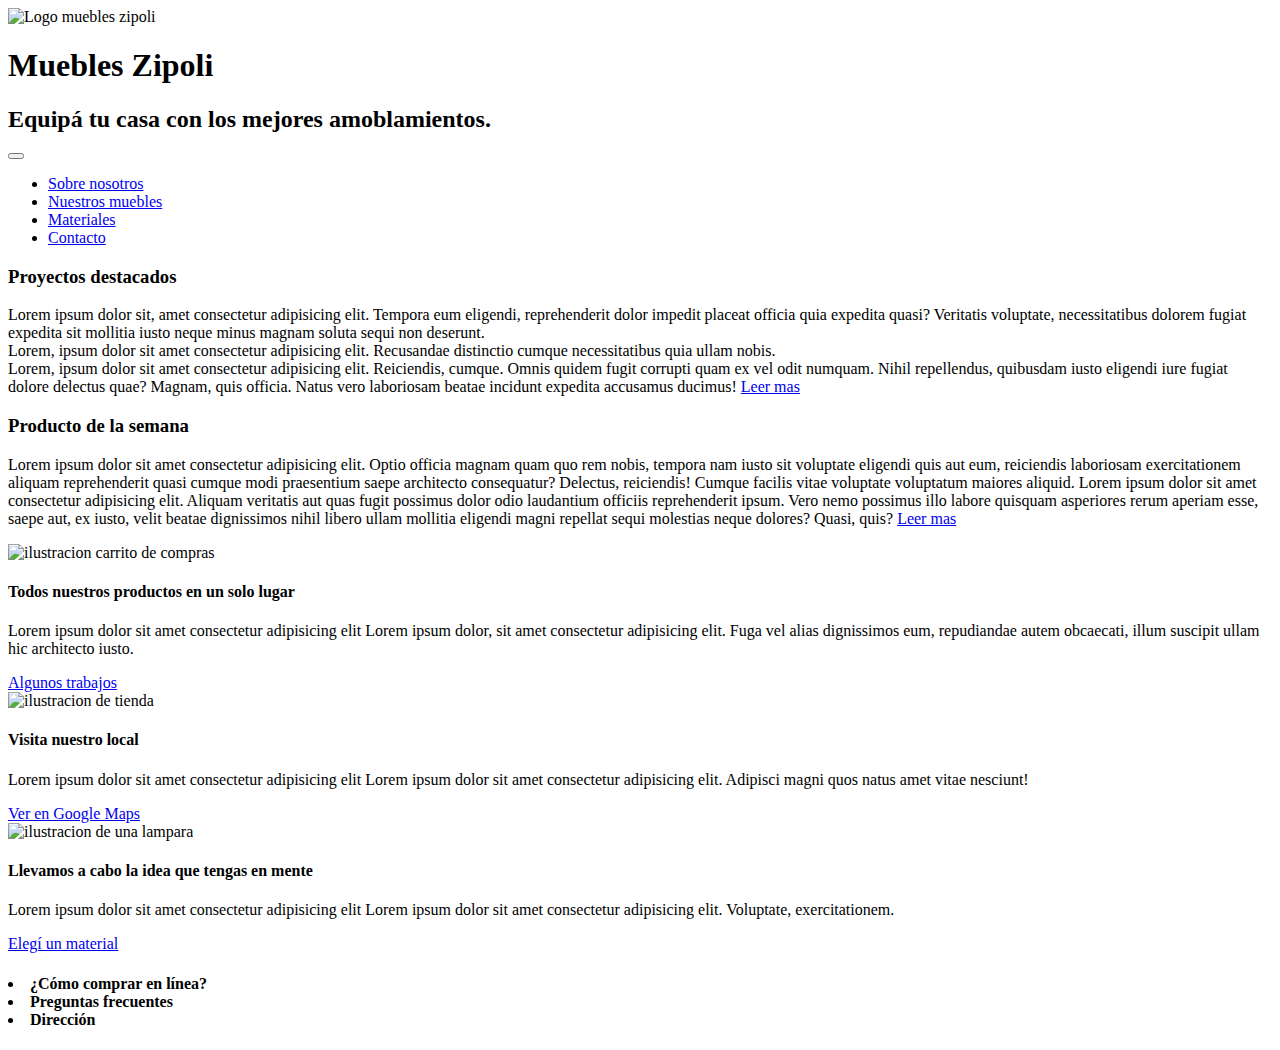
==== index.html @ 5b1254e7 "primer commit" ====
<html lang="es">
  <head>
    <meta charset="UTF-8">
    <meta http-equiv="X-UA-Compatible" content="IE=edge">
    <meta name="viewport" content="width=device-width, initial-scale=1.0">
    <meta name="keywords" content="Muebles destacados, amoblamiento del hogar, muebles personalizados, muebles de melamina, muebles de mdf, muebles de algarrobo">
    <meta name="description" content="¿Querés equipar tu casa negocio u oficina? Entrá a nuestro sitio y encontrá la mejor variedad">
    <title>Muebles Zipoli | Amoblamiento del hogar</title>
    <link href="https://cdn.jsdelivr.net/npm/bootstrap@5.1.1/dist/css/bootstrap.min.css" rel="stylesheet" integrity="sha384-F3w7mX95PdgyTmZZMECAngseQB83DfGTowi0iMjiWaeVhAn4FJkqJByhZMI3AhiU" crossorigin="anonymous">
    <link rel="stylesheet" href="style/style.css">
    <link rel="preconnect" href="https://fonts.googleapis.com">
    <link rel="preconnect" href="https://fonts.gstatic.com" crossorigin>
    <link href="https://fonts.googleapis.com/css2?family=Lato:wght@100;300&display=swap" rel="stylesheet">
  </head>
  <body>
    <header>
      <img src="./Imagenes/Logo.jpg" alt="Logo muebles zipoli">
      <h1>Muebles Zipoli</h1>
      <h2>Equipá tu casa con los mejores amoblamientos.</h2>
    </header>
    <!--Navegador-->
    <nav class="navbar navbar-dark bg-dark">
      <div class="container-fluid">
        <button class="navbar-toggler" type="button" data-bs-toggle="collapse" data-bs-target="#navbarSupportedContent" aria-controls="navbarSupportedContent" aria-expanded="false" aria-label="Toggle navigation">
          <span class="navbar-toggler-icon"></span>
        </button>
        <div class="collapse navbar-collapse" id="navbarSupportedContent">
          <ul class="navbar-nav me-auto mb-2 mb-lg-0">
            <li class="nav-item">
              <a class="nav-link active" aria-current="page" href="pages/sobreNosotros.html">Sobre nosotros</a>
            </li>
            <li class="nav-item">
              <a class="nav-link" href="pages/nuestrosMuebles.html">Nuestros muebles</a>
            </li>
            <li class="nav-item">
              <a class="nav-link" href="pages/materiales.html">Materiales</a>
            </li>
            <li class="nav-item">
              <a class="nav-link" href="pages/contacto.html">Contacto</a>
            </li>
          </ul>
        </div>
      </div>
    </nav>
    <main class="mainIndex" >
      <h3 class="proyectosDestacados">Proyectos destacados</h3>
      <p>Lorem ipsum dolor sit, amet consectetur adipisicing elit. Tempora eum eligendi, reprehenderit dolor impedit placeat officia quia expedita quasi? Veritatis voluptate, necessitatibus dolorem fugiat expedita sit mollitia iusto neque minus magnam soluta sequi non deserunt. <br>
        Lorem, ipsum dolor sit amet consectetur adipisicing elit. Recusandae distinctio cumque necessitatibus quia ullam nobis. <br>
        Lorem, ipsum dolor sit amet consectetur adipisicing elit. Reiciendis, cumque. Omnis quidem fugit corrupti quam ex vel odit numquam. Nihil repellendus, quibusdam iusto eligendi iure fugiat dolore delectus quae? Magnam, quis officia. Natus vero laboriosam beatae incidunt expedita accusamus ducimus!
        <a class="btn btn-primary" href="#" role="button">Leer mas</a>
      </p>
      <h3 class="productoDeLaSemana">Producto de la semana</h3>
      <p>Lorem ipsum dolor sit amet consectetur adipisicing elit. Optio officia magnam quam quo rem nobis, tempora nam iusto sit voluptate eligendi quis aut eum, reiciendis laboriosam exercitationem aliquam reprehenderit quasi cumque modi praesentium saepe architecto consequatur? Delectus, reiciendis! Cumque facilis vitae voluptate voluptatum maiores aliquid.
        Lorem ipsum dolor sit amet consectetur adipisicing elit. Aliquam veritatis aut quas fugit possimus dolor odio laudantium officiis reprehenderit ipsum. Vero nemo possimus illo labore quisquam asperiores rerum aperiam esse, saepe aut, ex iusto, velit beatae dignissimos nihil libero ullam mollitia eligendi magni repellat sequi molestias neque dolores? Quasi, quis?
        <a class="btn btn-primary" href="pages/nuestrosMuebles.html" role="button">Leer mas</a>
      </p>
    </main>
    <div class="containerCards">
      <div class="card">
        <img src="./Imagenes/carritoDeCompra.svg" alt="ilustracion carrito de compras">
        <h4>Todos nuestros productos en un solo lugar</h4>
        <p>Lorem ipsum dolor sit amet consectetur adipisicing elit Lorem ipsum dolor, sit amet consectetur adipisicing elit. Fuga vel alias dignissimos eum, repudiandae autem obcaecati, illum suscipit ullam hic architecto iusto.</p>
        <a class="btn btn-info" href="pages/nuestrosMuebles.html" role="button">Algunos trabajos</a>
      </div>
      <div class="card">
        <img src="./Imagenes/logoDeTienda.svg" alt="ilustracion de tienda">
        <h4>Visita nuestro local</h4>
        <p>Lorem ipsum dolor sit amet consectetur adipisicing elit Lorem ipsum dolor sit amet consectetur adipisicing elit. Adipisci magni quos natus amet vitae nesciunt!</p>
        <a class="btn btn-info" href="https://www.google.com.ar/maps/@-31.389856,-64.1518471,12.71z" role="button">Ver en Google Maps</a>
      </div>
      <div class="card">
        <img src="./Imagenes/lampara.svg" alt="ilustracion de una lampara">
        <h4>Llevamos a cabo la idea que tengas en mente</h4>
        <p>Lorem ipsum dolor sit amet consectetur adipisicing elit Lorem ipsum dolor sit amet consectetur adipisicing elit. Voluptate, exercitationem.</p>
        <a class="btn btn-info" href="pages/materiales.html" role="button">Elegí un material</a>
      </div>
    </div>
    <!--Footer-->
    <footer>
      <h4>
        <li>¿Cómo comprar en línea?</li>
        <li>Preguntas frecuentes</li>
        <li>Dirección</li>
      </h4>
    </footer>
    <script src="https://cdn.jsdelivr.net/npm/bootstrap@5.1.1/dist/js/bootstrap.bundle.min.js" integrity="sha384-/bQdsTh/da6pkI1MST/rWKFNjaCP5gBSY4sEBT38Q/9RBh9AH40zEOg7Hlq2THRZ" crossorigin="anonymous"></script>
  </body>
</html>
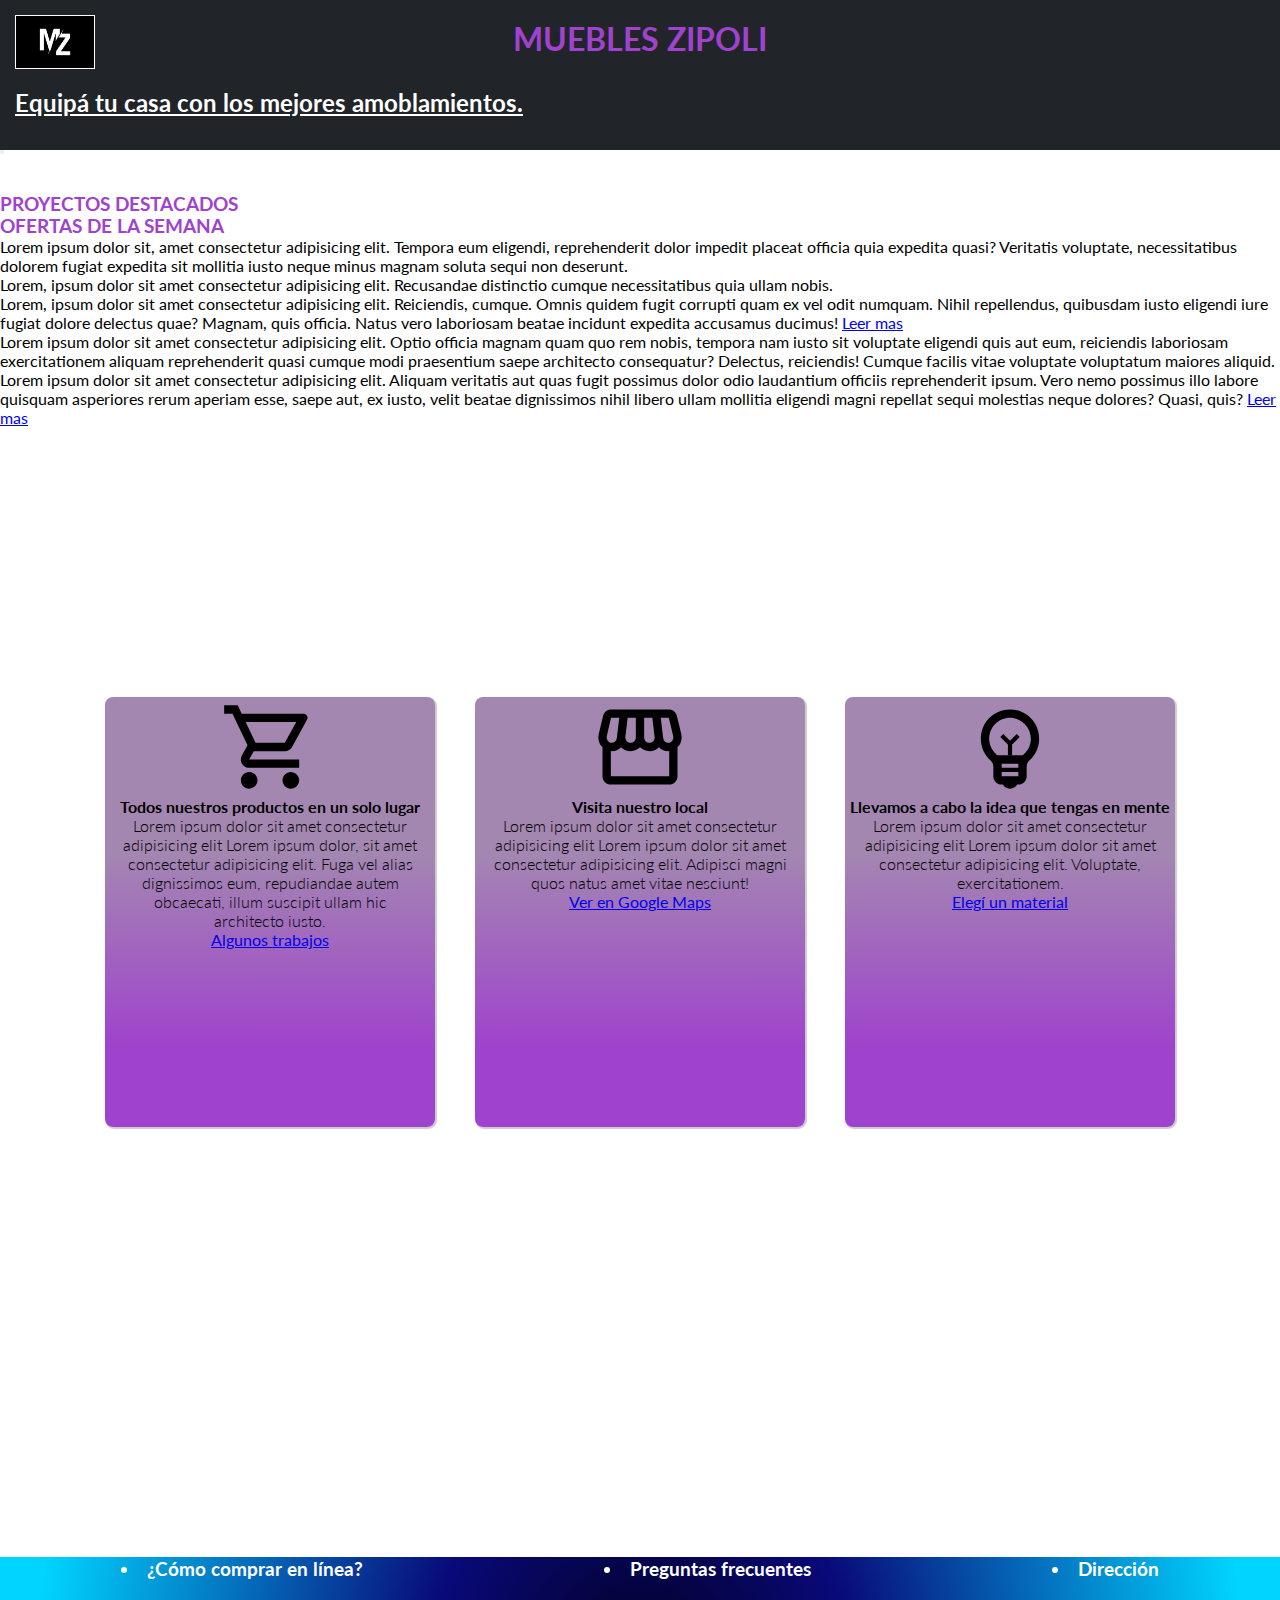
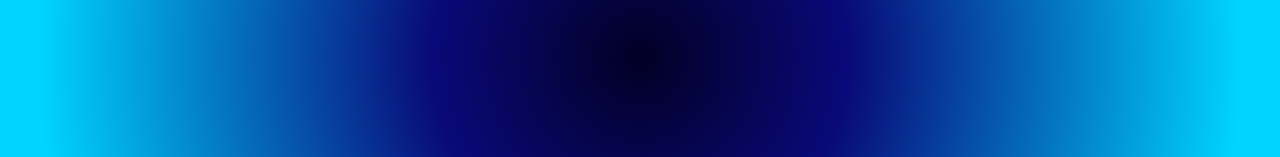
==== commit 9f42d530: "Se trabaja sobre el Responsie del Index" ====
--- a/index.html
+++ b/index.html
@@ -18,11 +18,10 @@
       <h1>Muebles Zipoli</h1>
       <h2>Equipá tu casa con los mejores amoblamientos.</h2>
     </header>
-    <!--Navegador-->
-    <nav class="navbar navbar-dark bg-dark">
+    <nav class="navbar navbar-expand-lg navbar-light bg-light">
       <div class="container-fluid">
         <button class="navbar-toggler" type="button" data-bs-toggle="collapse" data-bs-target="#navbarSupportedContent" aria-controls="navbarSupportedContent" aria-expanded="false" aria-label="Toggle navigation">
-          <span class="navbar-toggler-icon"></span>
+        <span class="navbar-toggler-icon"></span>
         </button>
         <div class="collapse navbar-collapse" id="navbarSupportedContent">
           <ul class="navbar-nav me-auto mb-2 mb-lg-0">
@@ -42,18 +41,24 @@
         </div>
       </div>
     </nav>
-    <main class="mainIndex" >
-      <h3 class="proyectosDestacados">Proyectos destacados</h3>
-      <p>Lorem ipsum dolor sit, amet consectetur adipisicing elit. Tempora eum eligendi, reprehenderit dolor impedit placeat officia quia expedita quasi? Veritatis voluptate, necessitatibus dolorem fugiat expedita sit mollitia iusto neque minus magnam soluta sequi non deserunt. <br>
-        Lorem, ipsum dolor sit amet consectetur adipisicing elit. Recusandae distinctio cumque necessitatibus quia ullam nobis. <br>
-        Lorem, ipsum dolor sit amet consectetur adipisicing elit. Reiciendis, cumque. Omnis quidem fugit corrupti quam ex vel odit numquam. Nihil repellendus, quibusdam iusto eligendi iure fugiat dolore delectus quae? Magnam, quis officia. Natus vero laboriosam beatae incidunt expedita accusamus ducimus!
-        <a class="btn btn-primary" href="#" role="button">Leer mas</a>
-      </p>
-      <h3 class="productoDeLaSemana">Producto de la semana</h3>
-      <p>Lorem ipsum dolor sit amet consectetur adipisicing elit. Optio officia magnam quam quo rem nobis, tempora nam iusto sit voluptate eligendi quis aut eum, reiciendis laboriosam exercitationem aliquam reprehenderit quasi cumque modi praesentium saepe architecto consequatur? Delectus, reiciendis! Cumque facilis vitae voluptate voluptatum maiores aliquid.
-        Lorem ipsum dolor sit amet consectetur adipisicing elit. Aliquam veritatis aut quas fugit possimus dolor odio laudantium officiis reprehenderit ipsum. Vero nemo possimus illo labore quisquam asperiores rerum aperiam esse, saepe aut, ex iusto, velit beatae dignissimos nihil libero ullam mollitia eligendi magni repellat sequi molestias neque dolores? Quasi, quis?
-        <a class="btn btn-primary" href="pages/nuestrosMuebles.html" role="button">Leer mas</a>
-      </p>
+    <div class="container-fluid">
+      <div class="row">
+        <h3 class="proyectosDestacados col-6">PROYECTOS DESTACADOS</h3>
+        <h3 class="productoDeLaSemana col-6">OFERTAS DE LA SEMANA</h3>
+      </div>
+    </div>
+    <main class="mainIndex container-fluid" >
+      <div class="row">
+        <p class="col-6">  Lorem ipsum dolor sit, amet consectetur adipisicing elit. Tempora eum eligendi, reprehenderit dolor impedit placeat officia quia expedita quasi? Veritatis voluptate, necessitatibus dolorem fugiat expedita sit mollitia iusto neque minus magnam soluta sequi non deserunt. <br>
+          Lorem, ipsum dolor sit amet consectetur adipisicing elit. Recusandae distinctio cumque necessitatibus quia ullam nobis. <br>
+          Lorem, ipsum dolor sit amet consectetur adipisicing elit. Reiciendis, cumque. Omnis quidem fugit corrupti quam ex vel odit numquam. Nihil repellendus, quibusdam iusto eligendi iure fugiat dolore delectus quae? Magnam, quis officia. Natus vero laboriosam beatae incidunt expedita accusamus ducimus!
+          <a class="btn btn-primary" href="#" role="button">Leer mas</a>
+        </p>
+        <p class="col-6">Lorem ipsum dolor sit amet consectetur adipisicing elit. Optio officia magnam quam quo rem nobis, tempora nam iusto sit voluptate eligendi quis aut eum, reiciendis laboriosam exercitationem aliquam reprehenderit quasi cumque modi praesentium saepe architecto consequatur? Delectus, reiciendis! Cumque facilis vitae voluptate voluptatum maiores aliquid.
+          Lorem ipsum dolor sit amet consectetur adipisicing elit. Aliquam veritatis aut quas fugit possimus dolor odio laudantium officiis reprehenderit ipsum. Vero nemo possimus illo labore quisquam asperiores rerum aperiam esse, saepe aut, ex iusto, velit beatae dignissimos nihil libero ullam mollitia eligendi magni repellat sequi molestias neque dolores? Quasi, quis?
+          <a class="btn btn-primary" href="pages/nuestrosMuebles.html" role="button">Leer mas</a>
+        </p>
+      </div>
     </main>
     <div class="containerCards">
       <div class="card">
--- a/style/style.css
+++ b/style/style.css
@@ -0,0 +1,411 @@
+@charset "UTF-8";
+* {
+  font-family: 'Lato', sans-serif;
+  margin: 0;
+  padding: 0;
+  -webkit-box-sizing: border-box;
+          box-sizing: border-box;
+}
+
+/* Se declara operacion para poder cumplir con el desafio  operaciones de SAAS */
+body {
+  background-color: #ffffff;
+}
+
+header {
+  padding: 15px;
+  height: 150px;
+  border-bottom: 5px solid #212529;
+  background-color: #212529;
+}
+
+header img {
+  width: 80px;
+  border: 1px solid #ffffff;
+}
+
+header h1 {
+  color: #9F42CD;
+  text-transform: uppercase;
+  letter-spacing: normal;
+  text-align: center;
+  margin-top: -50px;
+}
+
+h2 {
+  color: #ffffff;
+  text-decoration: underline;
+  -webkit-transform: translateY(30px);
+          transform: translateY(30px);
+}
+
+ul li {
+  list-style-type: none;
+  display: inline-block;
+  margin: 10px 10px;
+  color: #ffffff;
+}
+
+ul li a {
+  color: #ffffff;
+  text-decoration: none;
+  border-radius: 10px;
+  padding: 5px;
+}
+
+ul li:hover ul {
+  display: block;
+  background: #212529;
+  border-radius: 15px;
+}
+
+ul ul {
+  position: absolute;
+  display: none;
+}
+
+ul ul li {
+  display: block;
+}
+
+p {
+  color: #000000;
+}
+
+/* Acá utilizo la operacion de multplicar para cumplir con el desafio (height: $altura * 2;)*/
+footer {
+  color: #ffffff;
+  background: radial-gradient(circle, #020024 0%, #090979 32%, #00d4ff 93%);
+  width: 100%;
+  height: 200px;
+  margin-top: 700px;
+}
+
+footer h4 {
+  display: -webkit-box;
+  display: -ms-flexbox;
+  display: flex;
+  -ms-flex-pack: distribute;
+      justify-content: space-around;
+  font-size: 19px;
+}
+
+/* Estilo particular de mi index. */
+
+.mainIndex {
+  display: -ms-grid;
+  
+}
+
+.proyectosDestacados {
+  color: #9F42CD;
+}
+
+.productoDeLaSemana {
+  color: #9F42CD;
+}
+
+.containerCards {
+  width: 100%;
+  max-width: 1200px;
+  height: 430px;
+  display: -webkit-box;
+  display: -ms-flexbox;
+  display: flex;
+  -ms-flex-wrap: wrap;
+      flex-wrap: wrap;
+  -webkit-box-pack: center;
+      -ms-flex-pack: center;
+          justify-content: center;
+  margin: auto;
+  -webkit-transform: translateY(250px);
+          transform: translateY(250px);
+}
+
+.containerCards .card {
+  background: -webkit-gradient(linear, left bottom, left top, color-stop(18%, #9f42cd), color-stop(64%, #a387b1));
+  background: linear-gradient(0deg, #9f42cd 18%, #a387b1 64%);
+  width: 330px;
+  height: 430px;
+  border-radius: 8px;
+  -webkit-box-shadow: 1px 1px 1px 1px rgba(0, 0, 0, 0.2);
+          box-shadow: 1px 1px 1px 1px rgba(0, 0, 0, 0.2);
+  overflow: hidden;
+  margin: 20px;
+  text-align: center;
+  -webkit-transition: all 0.25;
+  transition: all 0.25;
+}
+
+.containerCards .card:hover {
+  -webkit-transform: translateY(-15px);
+          transform: translateY(-15px);
+  -webkit-box-shadow: 0 12px 16px rgba(0, 0, 0, 0);
+          box-shadow: 0 12px 16px rgba(0, 0, 0, 0);
+}
+
+.containerCards .card img {
+  width: 300px;
+  height: 100px;
+}
+
+.containerCards .card p {
+  padding: 0 1rem;
+  font-size: 16px;
+  font-weight: 300;
+}
+
+/* Estilo particular de "sobreNosotros" (Aca aplique Grid, para cumplir el desafio) */
+
+.quienesSomos {
+  color: #9F42CD;
+  margin: 50px 200px 10px 10px;
+  -ms-grid-column: 1;
+  -ms-grid-column-span: 1;
+  grid-column: 1/2;
+}
+
+.porqueElegirnos {
+  color: #9F42CD;
+  margin: 50px 200px 10px 10px;
+  -ms-grid-column: 2;
+  -ms-grid-column-span: 1;
+  grid-column: 2/3;
+  -ms-grid-row: 1;
+  grid-row: 1;
+}
+
+.mainNosotros {
+  display: -ms-grid;
+  display: grid;
+  -ms-grid-columns: 1fr 1fr;
+      grid-template-columns: 1fr 1fr;
+  -ms-grid-rows: auto auto;
+      grid-template-rows: auto auto;
+}
+
+/* Estilo particular de "materiales" */
+
+.materiales {
+  color: #9F42CD;
+  margin: 50px 200px 10px 10px;
+}
+
+.precio {
+  margin: 20px 10px;
+}
+
+.video {
+  margin: 20px 10px;
+  padding: 20px 20px;
+  text-decoration: underline;
+}
+
+.videoExplicativo {
+  margin-left: auto;
+  margin-right: auto;
+  display: block;
+  -webkit-box-shadow: 10px 10px 111px 7px black;
+          box-shadow: 10px 10px 111px 7px black;
+}
+
+/* Estilo particular de "contacto" */
+
+.contacto {
+  color: #9F42CD;
+  margin: 50px 200px 10px 10px;
+}
+
+.informacionDeProductos {
+  color: #9F42CD;
+  margin: 50px 200px 10px 10px;
+}
+
+.formulario {
+  margin: 50px 200px 10px 10px;
+  background: #212529;
+  width: 100%;
+  color: #ffffff;
+}
+
+.contenedor {
+  margin: 50px 200px 10px 10px;
+  background: #212529;
+  width: 100%;
+  color: #ffffff;
+}
+
+.datos {
+  margin: 50px 200px 10px 10px;
+  color: #ffffff;
+}
+
+.cualEsTuNombre {
+  display: block;
+  margin: 5px;
+  color: #ffffff;
+}
+
+.apellido {
+  display: block;
+  margin: 5px;
+  color: #ffffff;
+}
+
+.correo {
+  display: block;
+  margin: 5px;
+  color: #ffffff;
+}
+
+.fecha {
+  display: block;
+  margin: 5px;
+  color: #ffffff;
+}
+
+.generoFormulario {
+  color: #ffffff;
+}
+
+.terminosCondiciones {
+  color: #ffffff;
+}
+
+/* Desafio complementario de hacer un desplegable */
+
+.otrosMedios {
+  margin: 100px 200px 10px 10px;
+  color: #ffffff;
+  border-top: 5px solid #212529;
+  width: 100%;
+  padding: 20px;
+  -webkit-text-decoration: underline #000000;
+          text-decoration: underline #000000;
+  background: #212529;
+}
+
+.desafioComplementario {
+  list-style: none;
+}
+
+.elementoLi {
+  display: inline-block;
+  width: 25%;
+  position: relative;
+  font-size: 14px;
+  background: #212529;
+  border-radius: 15px;
+  padding: 3px;
+}
+
+/* Estilo particular de "nuestrosMuebles" */
+
+.trabajos {
+  color: #9F42CD;
+  margin: 50px 200px 10px 10px;
+  padding: 30px;
+}
+
+.escritorio {
+  height: 700px;
+  width: 580px;
+  display: block;
+  margin: 10px;
+  -webkit-box-shadow: 15px 14px 15px 10px rgba(0, 0, 0, 0.69);
+          box-shadow: 15px 14px 15px 10px rgba(0, 0, 0, 0.69);
+}
+
+.mesaDeRoble {
+  height: 700px;
+  width: 580px;
+  margin: 10px;
+  -webkit-box-shadow: 15px 14px 15px 10px rgba(0, 0, 0, 0.69);
+          box-shadow: 15px 14px 15px 10px rgba(0, 0, 0, 0.69);
+}
+
+.trabajosRealizados {
+  display: -webkit-box;
+  display: -ms-flexbox;
+  display: flex;
+  -ms-flex-pack: distribute;
+      justify-content: space-around;
+}
+
+.comprarEnLinea {
+  text-align: center;
+  margin-top: 25px;
+  width: 100%;
+}
+
+table tr th {
+  background-color: #9F42CD;
+  border: 1px solid;
+}
+
+/* Mediqueries */
+
+@media (max-width: 460px) {
+  header img {
+    display: none;
+  }
+  header h1 {
+    color: #9F42CD;
+    text-transform: uppercase;
+    letter-spacing: normal;
+    text-align: center;
+    margin: 0%;
+  }
+  ul li {
+    list-style-type: none;
+    margin: 10px 10px;
+    display: -webkit-box;
+    display: -ms-flexbox;
+    display: flex;
+  }
+  ul li a {
+    color: #0023FF;
+    text-decoration: none;
+  }
+  footer h4 {
+    display: inline-block;
+    -ms-flex-pack: distribute;
+        justify-content: space-around;
+  }
+}
+/*# sourceMappingURL=style.css.map */
+
+@media (max-width: 1110px) {
+  
+  footer {
+    color: #ffffff;
+    background: radial-gradient(circle, #020024 0%, #090979 32%, #00d4ff 93%);
+    width: 100%;
+    height: 200px;
+    margin-top: 800px;
+  }
+}
+
+
+@media (max-width: 735px) {
+  footer {
+    color: #ffffff;
+    background: radial-gradient(circle, #020024 0%, #090979 32%, #00d4ff 93%);
+    width: 100%;
+    height: 200px;
+    margin-top: 850px;
+  }
+}
+
+@media (max-width: 730px) {
+
+  footer {
+    color: #ffffff;
+    background: radial-gradient(circle, #020024 0%, #090979 32%, #00d4ff 93%);
+    width: 100%;
+    height: 200px;
+    margin-top: 1300px;
+  }
+}
+
+
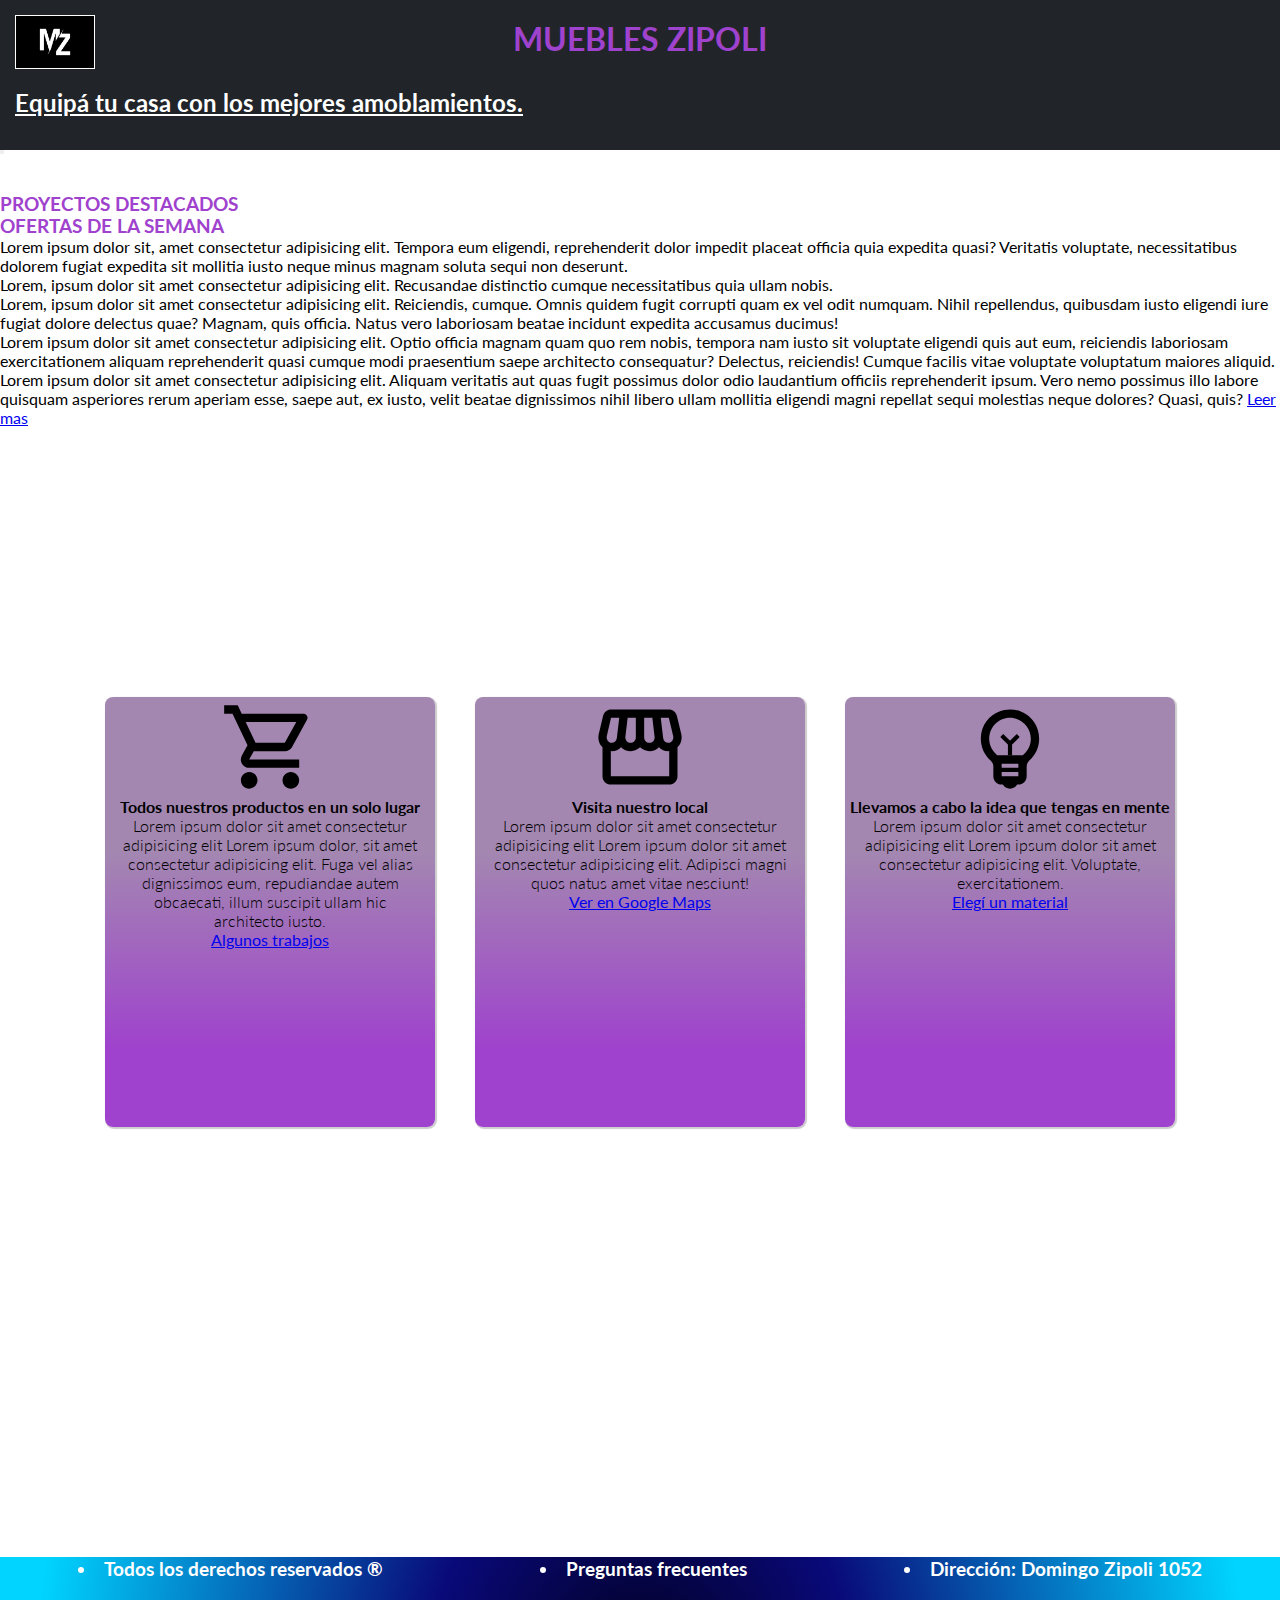
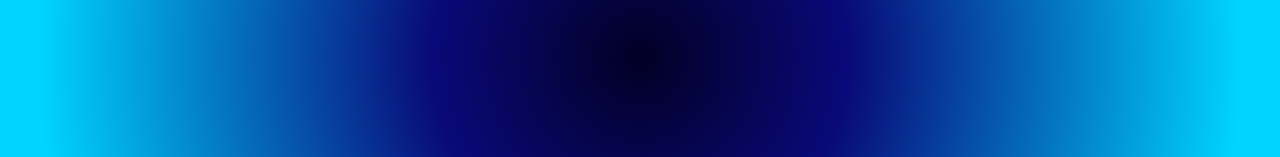
==== commit 6a023e4d: "Se trabaja en el responsive de las paginas" ====
--- a/index.html
+++ b/index.html
@@ -44,7 +44,7 @@
     <div class="container-fluid">
       <div class="row">
         <h3 class="proyectosDestacados col-6">PROYECTOS DESTACADOS</h3>
-        <h3 class="productoDeLaSemana col-6">OFERTAS DE LA SEMANA</h3>
+        <h3 class="productoDeLaSemana col-6 ofertaDeLaSemana">OFERTAS DE LA SEMANA</h3>
       </div>
     </div>
     <main class="mainIndex container-fluid" >
@@ -52,7 +52,6 @@
         <p class="col-6">  Lorem ipsum dolor sit, amet consectetur adipisicing elit. Tempora eum eligendi, reprehenderit dolor impedit placeat officia quia expedita quasi? Veritatis voluptate, necessitatibus dolorem fugiat expedita sit mollitia iusto neque minus magnam soluta sequi non deserunt. <br>
           Lorem, ipsum dolor sit amet consectetur adipisicing elit. Recusandae distinctio cumque necessitatibus quia ullam nobis. <br>
           Lorem, ipsum dolor sit amet consectetur adipisicing elit. Reiciendis, cumque. Omnis quidem fugit corrupti quam ex vel odit numquam. Nihil repellendus, quibusdam iusto eligendi iure fugiat dolore delectus quae? Magnam, quis officia. Natus vero laboriosam beatae incidunt expedita accusamus ducimus!
-          <a class="btn btn-primary" href="#" role="button">Leer mas</a>
         </p>
         <p class="col-6">Lorem ipsum dolor sit amet consectetur adipisicing elit. Optio officia magnam quam quo rem nobis, tempora nam iusto sit voluptate eligendi quis aut eum, reiciendis laboriosam exercitationem aliquam reprehenderit quasi cumque modi praesentium saepe architecto consequatur? Delectus, reiciendis! Cumque facilis vitae voluptate voluptatum maiores aliquid.
           Lorem ipsum dolor sit amet consectetur adipisicing elit. Aliquam veritatis aut quas fugit possimus dolor odio laudantium officiis reprehenderit ipsum. Vero nemo possimus illo labore quisquam asperiores rerum aperiam esse, saepe aut, ex iusto, velit beatae dignissimos nihil libero ullam mollitia eligendi magni repellat sequi molestias neque dolores? Quasi, quis?
@@ -83,9 +82,9 @@
     <!--Footer-->
     <footer>
       <h4>
-        <li>¿Cómo comprar en línea?</li>
+        <li>Todos los derechos reservados ® </li>
         <li>Preguntas frecuentes</li>
-        <li>Dirección</li>
+        <li>Dirección: Domingo Zipoli 1052</li>
       </h4>
     </footer>
     <script src="https://cdn.jsdelivr.net/npm/bootstrap@5.1.1/dist/js/bootstrap.bundle.min.js" integrity="sha384-/bQdsTh/da6pkI1MST/rWKFNjaCP5gBSY4sEBT38Q/9RBh9AH40zEOg7Hlq2THRZ" crossorigin="anonymous"></script>
--- a/style/style.css
+++ b/style/style.css
@@ -6,6 +6,7 @@
   -webkit-box-sizing: border-box;
           box-sizing: border-box;
 }
+
 
 /* Se declara operacion para poder cumplir con el desafio  operaciones de SAAS */
 body {
@@ -175,6 +176,12 @@
   grid-row: 1;
 }
 
+.ilustracionSvg {
+  width: 60%;
+  margin-left: 145px;
+}
+
+/*se termina haciendo con Boostrap para logarar mejor responsividad
 .mainNosotros {
   display: -ms-grid;
   display: grid;
@@ -183,7 +190,7 @@
   -ms-grid-rows: auto auto;
       grid-template-rows: auto auto;
 }
-
+*/
 /* Estilo particular de "materiales" */
 
 .materiales {
@@ -229,9 +236,7 @@
 }
 
 .contenedor {
-  margin: 50px 200px 10px 10px;
   background: #212529;
-  width: 100%;
   color: #ffffff;
 }
 
@@ -275,14 +280,14 @@
 /* Desafio complementario de hacer un desplegable */
 
 .otrosMedios {
-  margin: 100px 200px 10px 10px;
+  margin-top: 150px;
   color: #ffffff;
   border-top: 5px solid #212529;
-  width: 100%;
   padding: 20px;
   -webkit-text-decoration: underline #000000;
           text-decoration: underline #000000;
   background: #212529;
+  max-width: 100%;
 }
 
 .desafioComplementario {
@@ -408,4 +413,11 @@
   }
 }
 
-
+@media (max-width: 292px) {
+
+  .ofertaDeLaSemana {
+    margin-left: 0.5px;
+    
+  }
+}
+
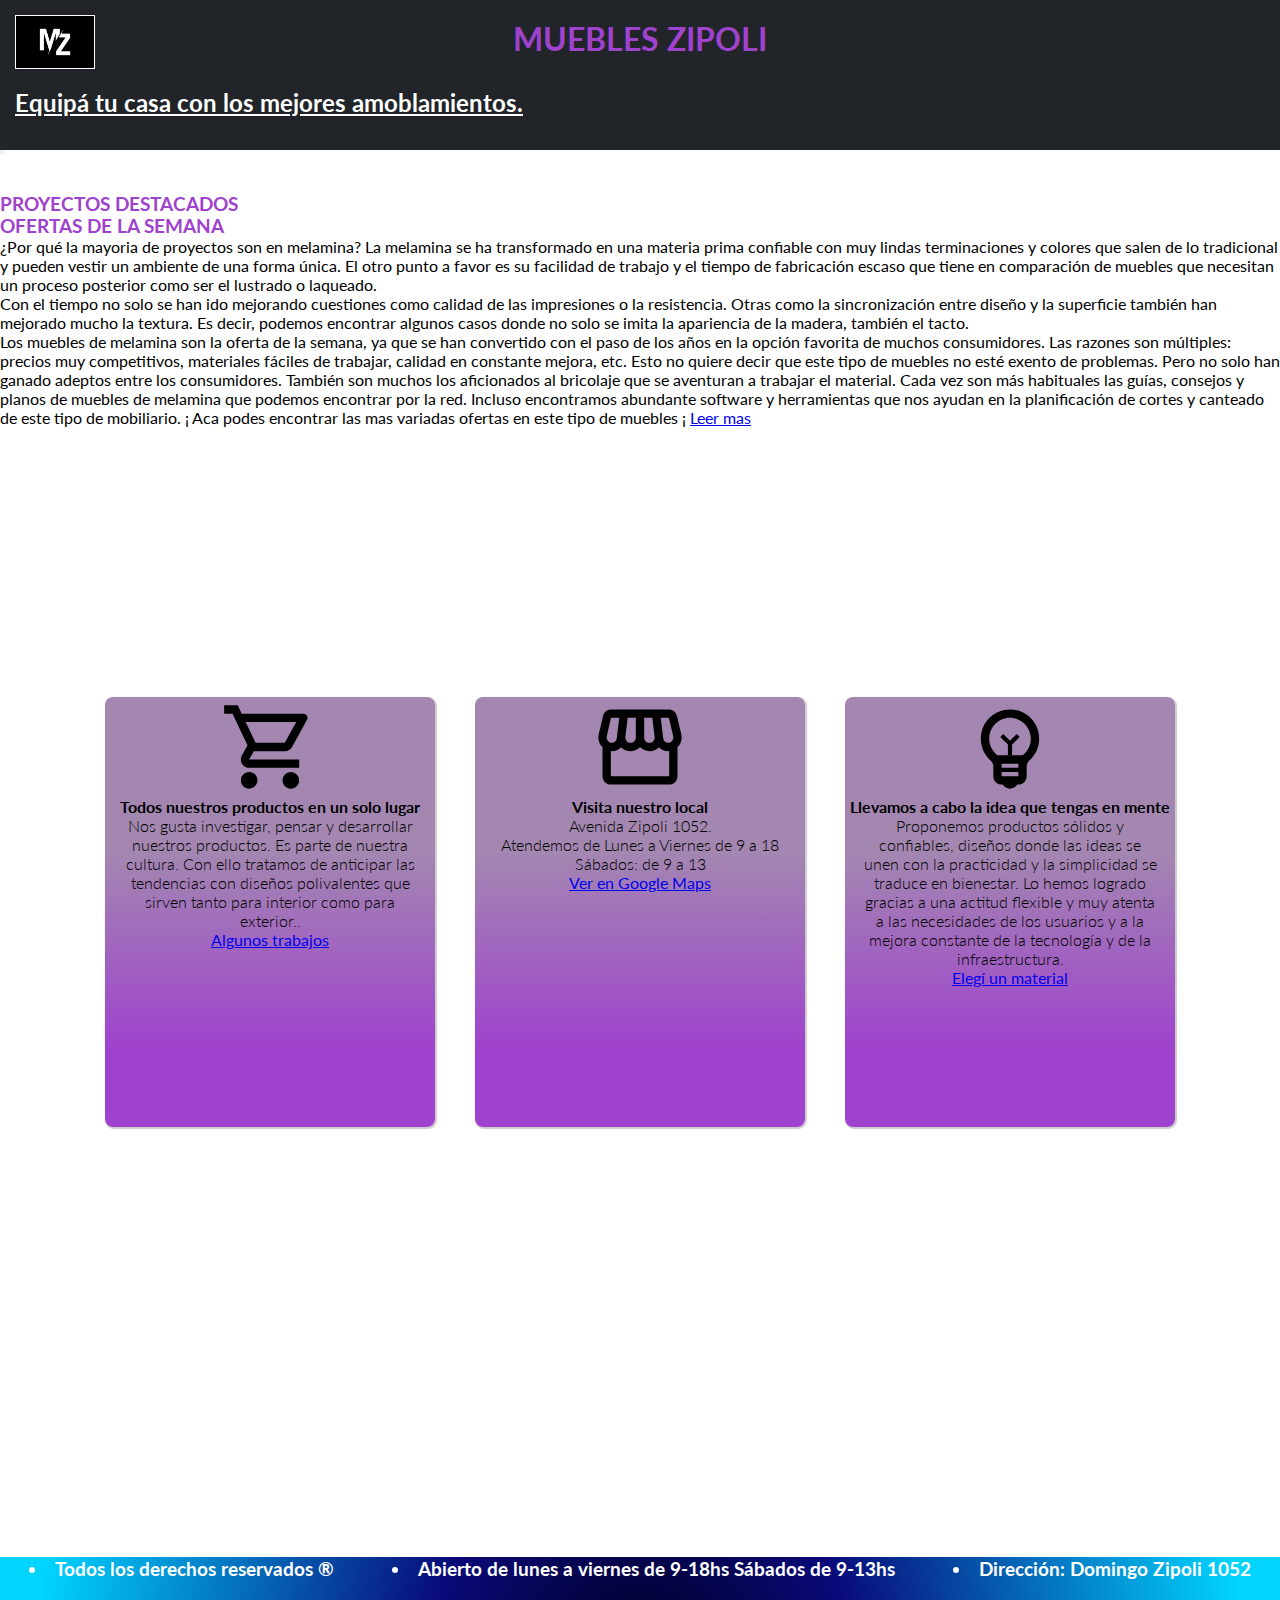
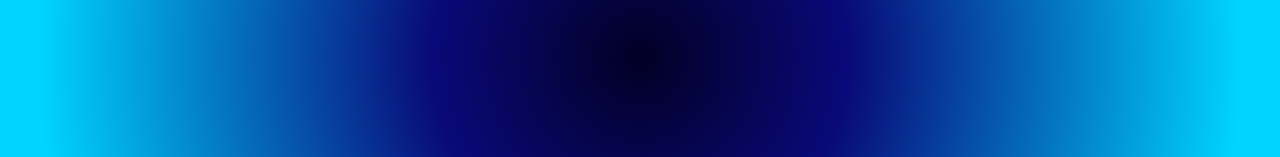
==== commit 35e3c300: "Se emprolija el codigo de cada uno de los HTML y un error visual del formulario" ====
--- a/index.html
+++ b/index.html
@@ -49,12 +49,12 @@
     </div>
     <main class="mainIndex container-fluid" >
       <div class="row">
-        <p class="col-6">  Lorem ipsum dolor sit, amet consectetur adipisicing elit. Tempora eum eligendi, reprehenderit dolor impedit placeat officia quia expedita quasi? Veritatis voluptate, necessitatibus dolorem fugiat expedita sit mollitia iusto neque minus magnam soluta sequi non deserunt. <br>
-          Lorem, ipsum dolor sit amet consectetur adipisicing elit. Recusandae distinctio cumque necessitatibus quia ullam nobis. <br>
-          Lorem, ipsum dolor sit amet consectetur adipisicing elit. Reiciendis, cumque. Omnis quidem fugit corrupti quam ex vel odit numquam. Nihil repellendus, quibusdam iusto eligendi iure fugiat dolore delectus quae? Magnam, quis officia. Natus vero laboriosam beatae incidunt expedita accusamus ducimus!
+        <p class="col-6"> ¿Por qué la mayoria de proyectos son en melamina? La melamina se ha transformado en una materia prima confiable con muy lindas terminaciones y colores que salen de lo tradicional y pueden vestir un ambiente de una forma única.
+          El otro punto a favor es su facilidad de trabajo y el tiempo de fabricación escaso que tiene en comparación de muebles que necesitan un proceso posterior como ser el lustrado o laqueado. <br>
+          Con el tiempo no solo se han ido mejorando cuestiones como calidad de las impresiones o la resistencia. Otras como la sincronización entre diseño y la superficie también han mejorado mucho la textura. Es decir, podemos encontrar algunos casos donde no solo se imita la apariencia de la madera, también el tacto.
         </p>
-        <p class="col-6">Lorem ipsum dolor sit amet consectetur adipisicing elit. Optio officia magnam quam quo rem nobis, tempora nam iusto sit voluptate eligendi quis aut eum, reiciendis laboriosam exercitationem aliquam reprehenderit quasi cumque modi praesentium saepe architecto consequatur? Delectus, reiciendis! Cumque facilis vitae voluptate voluptatum maiores aliquid.
-          Lorem ipsum dolor sit amet consectetur adipisicing elit. Aliquam veritatis aut quas fugit possimus dolor odio laudantium officiis reprehenderit ipsum. Vero nemo possimus illo labore quisquam asperiores rerum aperiam esse, saepe aut, ex iusto, velit beatae dignissimos nihil libero ullam mollitia eligendi magni repellat sequi molestias neque dolores? Quasi, quis?
+        <p class="col-6">Los muebles de melamina son la oferta de la semana, ya que se han convertido con el paso de los años en la opción favorita de muchos consumidores. Las razones son múltiples: precios muy competitivos, materiales fáciles de trabajar, calidad en constante mejora, etc. Esto no quiere decir que este tipo de muebles no esté exento de problemas.
+          Pero no solo han ganado adeptos entre los consumidores. También son muchos los aficionados al bricolaje que se aventuran a trabajar el material. Cada vez son más habituales las guías, consejos y planos de muebles de melamina que podemos encontrar por la red. Incluso encontramos abundante software y herramientas que nos ayudan en la planificación de cortes y canteado de este tipo de mobiliario. ¡ Aca podes encontrar las mas variadas ofertas en este tipo de muebles ¡
           <a class="btn btn-primary" href="pages/nuestrosMuebles.html" role="button">Leer mas</a>
         </p>
       </div>
@@ -63,19 +63,21 @@
       <div class="card">
         <img src="./Imagenes/carritoDeCompra.svg" alt="ilustracion carrito de compras">
         <h4>Todos nuestros productos en un solo lugar</h4>
-        <p>Lorem ipsum dolor sit amet consectetur adipisicing elit Lorem ipsum dolor, sit amet consectetur adipisicing elit. Fuga vel alias dignissimos eum, repudiandae autem obcaecati, illum suscipit ullam hic architecto iusto.</p>
+        <p>Nos gusta investigar, pensar y desarrollar nuestros productos. Es parte de nuestra cultura. Con ello tratamos de anticipar las tendencias con diseños polivalentes que sirven tanto para interior como para exterior..</p>
         <a class="btn btn-info" href="pages/nuestrosMuebles.html" role="button">Algunos trabajos</a>
       </div>
       <div class="card">
         <img src="./Imagenes/logoDeTienda.svg" alt="ilustracion de tienda">
         <h4>Visita nuestro local</h4>
-        <p>Lorem ipsum dolor sit amet consectetur adipisicing elit Lorem ipsum dolor sit amet consectetur adipisicing elit. Adipisci magni quos natus amet vitae nesciunt!</p>
+        <p>Avenida Zipoli 1052. <br> Atendemos de Lunes a Viernes de 9 a 18 <br>
+          Sábados: de 9 a 13
+        </p>
         <a class="btn btn-info" href="https://www.google.com.ar/maps/@-31.389856,-64.1518471,12.71z" role="button">Ver en Google Maps</a>
       </div>
       <div class="card">
         <img src="./Imagenes/lampara.svg" alt="ilustracion de una lampara">
         <h4>Llevamos a cabo la idea que tengas en mente</h4>
-        <p>Lorem ipsum dolor sit amet consectetur adipisicing elit Lorem ipsum dolor sit amet consectetur adipisicing elit. Voluptate, exercitationem.</p>
+        <p>Proponemos productos sólidos y confiables, diseños donde las ideas se unen con la practicidad y la simplicidad se traduce en bienestar. Lo hemos logrado gracias a una actitud flexible y muy atenta a las necesidades de los usuarios y a la mejora constante de la tecnología y de la infraestructura.</p>
         <a class="btn btn-info" href="pages/materiales.html" role="button">Elegí un material</a>
       </div>
     </div>
@@ -83,7 +85,9 @@
     <footer>
       <h4>
         <li>Todos los derechos reservados ® </li>
-        <li>Preguntas frecuentes</li>
+        <li>Abierto de lunes a viernes de 9-18hs
+          Sábados de 9-13hs
+        </li>
         <li>Dirección: Domingo Zipoli 1052</li>
       </h4>
     </footer>
--- a/style/style.css
+++ b/style/style.css
@@ -6,7 +6,6 @@
   -webkit-box-sizing: border-box;
           box-sizing: border-box;
 }
-
 
 /* Se declara operacion para poder cumplir con el desafio  operaciones de SAAS */
 body {
@@ -251,6 +250,11 @@
   color: #ffffff;
 }
 
+.nombre {
+  display: block; 
+  
+}
+
 .apellido {
   display: block;
   margin: 5px;
@@ -369,7 +373,7 @@
     display: flex;
   }
   ul li a {
-    color: #0023FF;
+    color: #ffffff;
     text-decoration: none;
   }
   footer h4 {
